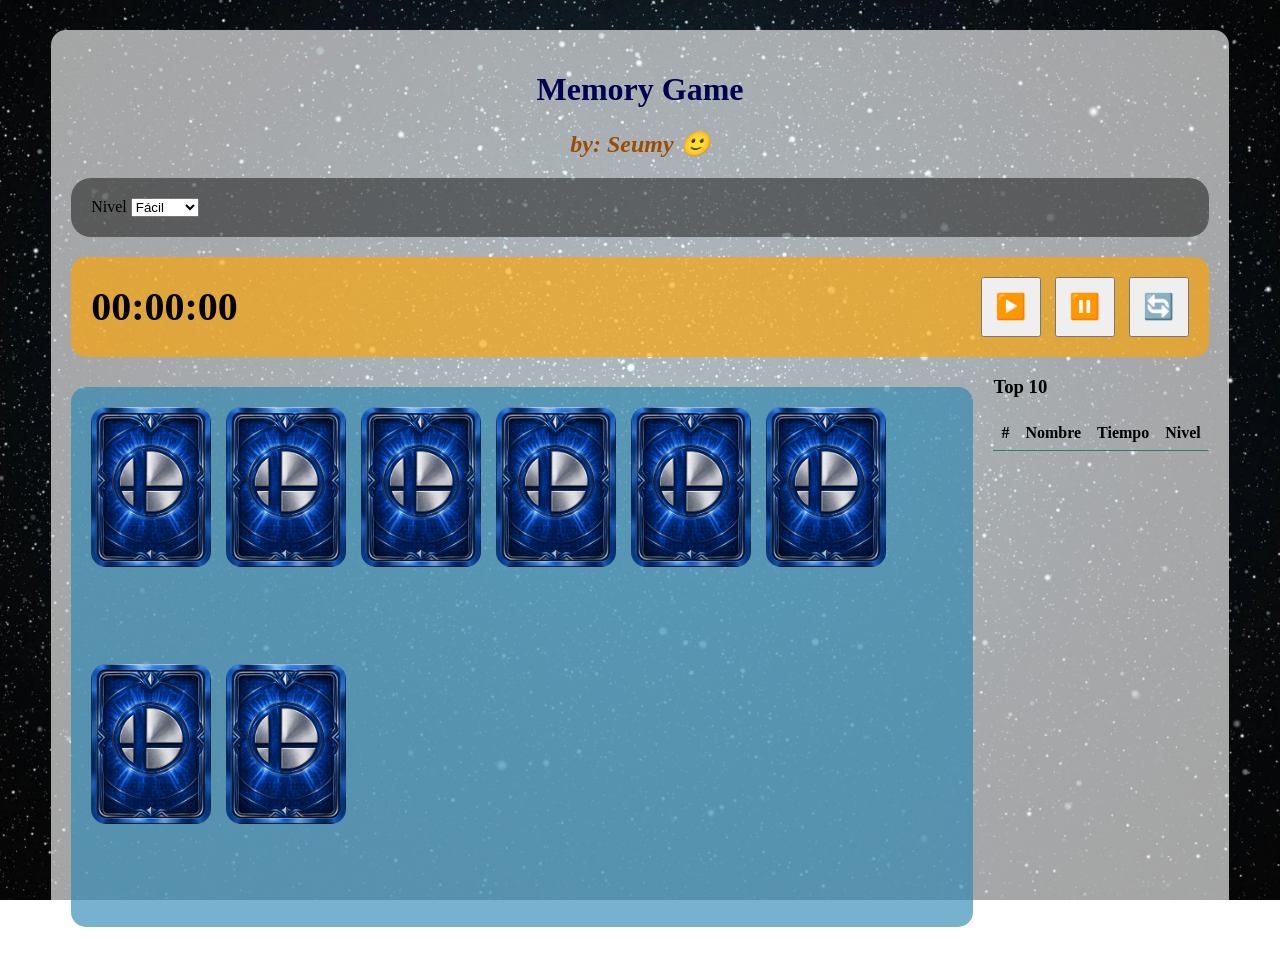
==== Proyecto Mafe/idex.html @ db528a18 "cambio1.0" ====
<!DOCTYPE html> 
<html lang="es">
    <head>
        <meta charset="UTF-8">
        <meta name="viewport" content="width=device-width, initial-scale=1.0">
        <title>Memory Game</title>
        <link rel="stylesheet" href="./assets/css/styles.css">
        <link rel="stylesheet" href="assets/css/components.css">            
    </head>

    <body>
        <div class="contenido">                       
             <main>
                <h1 class="Titulo">Memory Game</h1>
                <h2 class="Subtitulo">by: Seumy 🙂</h2> 

                <section class="info">                  
                    <div class="nivel">
                        <label>Nivel</label>
                        <select id="niveles">
                            <optionvalue="">Selecciona un nivel</option>
                            <option value="4">Fácil</option>
                            <option value="6">Medio</option>
                            <option value="8">Difícil</option>
                            <option value="10">Experto</option>
                        </select>
                    </div>
                </section>
                
                <section class="cronometro">
                    <span id="tiempo">00:00</span>
                    <div class="botones">
                        <button id="iniciar">▶️</button>
                        <button id="pausar">⏸️</button>
                        <button id="reiniciar">🔄</button>
                    </div>
                </section> 

                <section class="panel">
                     <section class="tablero">

                     </section>

                     <aside class="ranking">
                        <h3>Top 10</h3>
                        <table>
                            <thead>
                                <tr>
                                    <th>#</th>
                                    <th>Nombre</th>
                                    <th>Tiempo</th>
                                    <th>Nivel</th>
                                </tr>
                            </thead>
                            <tbody id="ranking-body">
                            <!-- Aquí se llenará dinámicamente con JavaScript -->
                            </tbody>
                        </table>
                    </aside>
                </section>                               
            </main> 
        </div>

        <script type="module" src="./assets/js/app.js" ></script>
       
    </body>
</html>
---- Proyecto Mafe/assets/css/styles.css ----
body{    
    background-image: url('../images/Fondo.webp');
    background-size: cover;
    background-position: center;
    background-repeat: no-repeat;
    background-attachment: fixed;    
}

.Titulo {
    text-align: center;
    color: rgb(1, 2, 82);
    font-weight: bold;       
}

.Subtitulo {
    text-align: center;
    color: rgb(155, 76, 2);
    font-weight: bold;
    font-style: italic;    
}
 
.contenido {
    width: 90%;
    max-width: 1200px;
    margin: 30px auto;

    background-color: rgba(255, 255, 255, 0.637);
    border-radius: 15px;
    padding: 20px;    
}

.nivel {
    background: rgba(0, 0, 0, 0.459);
    padding: 20px;
    border-radius: 20px;
}

.niveles {
    padding: 8px;
    font-style: 18px;    
}

.panel {
    display: flex;
    gap: 20px;    
}

.tablero {
    flex: 3;
    min-height: 500px;
    background: rgba(43, 135, 177, 0.644);
    border-radius: 15px;
    padding: 20px;
}

.raking {
    flex: 1;
    background: cielblue;
    border-radius: 15px;
    padding: 15px;
}

table {
    width: 100%;
    border-collapse: collapse;
}

th, td {
    padding: 8px;
    text-align: center;
    border-bottom: 1px solid rgba(4, 110, 93, 0.74);
}

.cronometro {
    margin-top: 20px;
    background: rgba(255, 166, 0, 0.644);
    border-radius: 15px;
    padding: 20px;
    display: flex;
    justify-content: space-between;
    align-items: center;
}

#tiempo {
    font-size: 40px;
    font-weight: bold;
}

.botones button {
    width: 60px;
    height: 60px;
    font-size: 25px;
    margin-left: 10px;
    cursor: pointer;
}
---- Proyecto Mafe/assets/css/components.css ----
.tablero {
  width: 100%;
  margin-top: 30px;
  text-align: center;
  display: flex;
  gap: 15px;
  flex-wrap: wrap;
}

.tablero img {
  width: 120px;
  height: 160px;
  border-radius: 15px;
  cursor: pointer;
}

.card {
  width: 100px;
  height: 120px;
  border-radius: 15px;
  overflow: hidden;
  cursor: pointer;
}  

.card img {
  width: 100%;
  height: 100%;
  object-fit: cover;
}
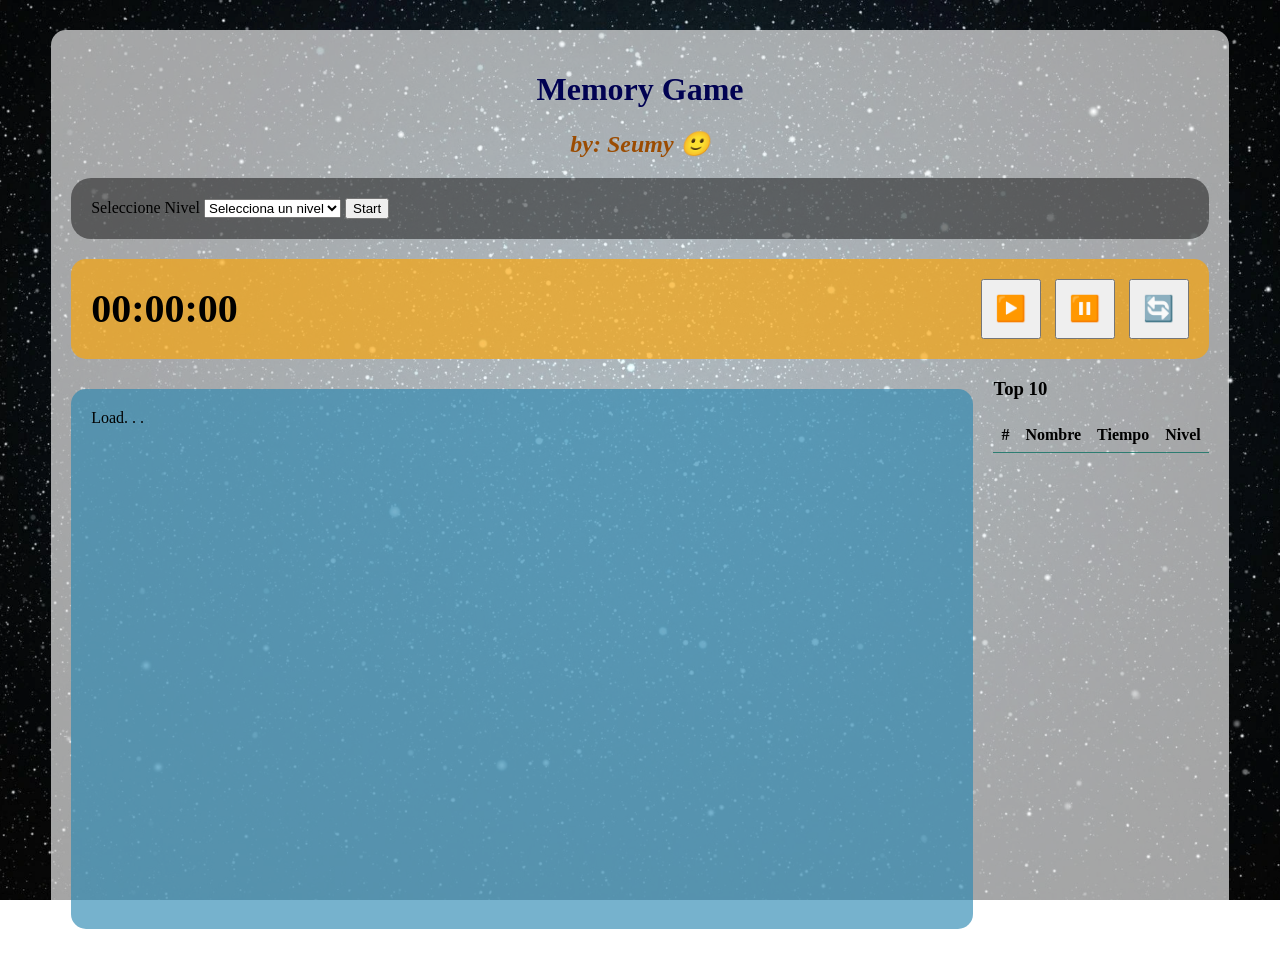
==== commit 6efa6fcf: "Probando2.0" ====
--- a/Proyecto Mafe/idex.html
+++ b/Proyecto Mafe/idex.html
@@ -14,16 +14,19 @@
                 <h1 class="Titulo">Memory Game</h1>
                 <h2 class="Subtitulo">by: Seumy 🙂</h2> 
 
-                <section class="info">                  
+                <section class="controles">                  
                     <div class="nivel">
-                        <label>Nivel</label>
-                        <select id="niveles">
-                            <optionvalue="">Selecciona un nivel</option>
+                        <label for="levelGame">Seleccione Nivel</label>
+                        <select name="" id="levelGame">
+                            <option value="" disabled selected >Selecciona un nivel</option>
                             <option value="4">Fácil</option>
                             <option value="6">Medio</option>
                             <option value="8">Difícil</option>
                             <option value="10">Experto</option>
                         </select>
+                        
+                        <button class="btn-start" id="btn-start" onclick="startGame() "> Start</button>
+                        
                     </div>
                 </section>
                 
@@ -38,6 +41,11 @@
 
                 <section class="panel">
                      <section class="tablero">
+
+                        <div class= "grid-cards" id="grid-cards">
+                            <label class="viewLoad">Load. . .</label>
+                            
+                        </div>
 
                      </section>
 
--- a/Proyecto Mafe/assets/css/styles.css
+++ b/Proyecto Mafe/assets/css/styles.css
@@ -33,11 +33,6 @@
     background: rgba(0, 0, 0, 0.459);
     padding: 20px;
     border-radius: 20px;
-}
-
-.niveles {
-    padding: 8px;
-    font-style: 18px;    
 }
 
 .panel {
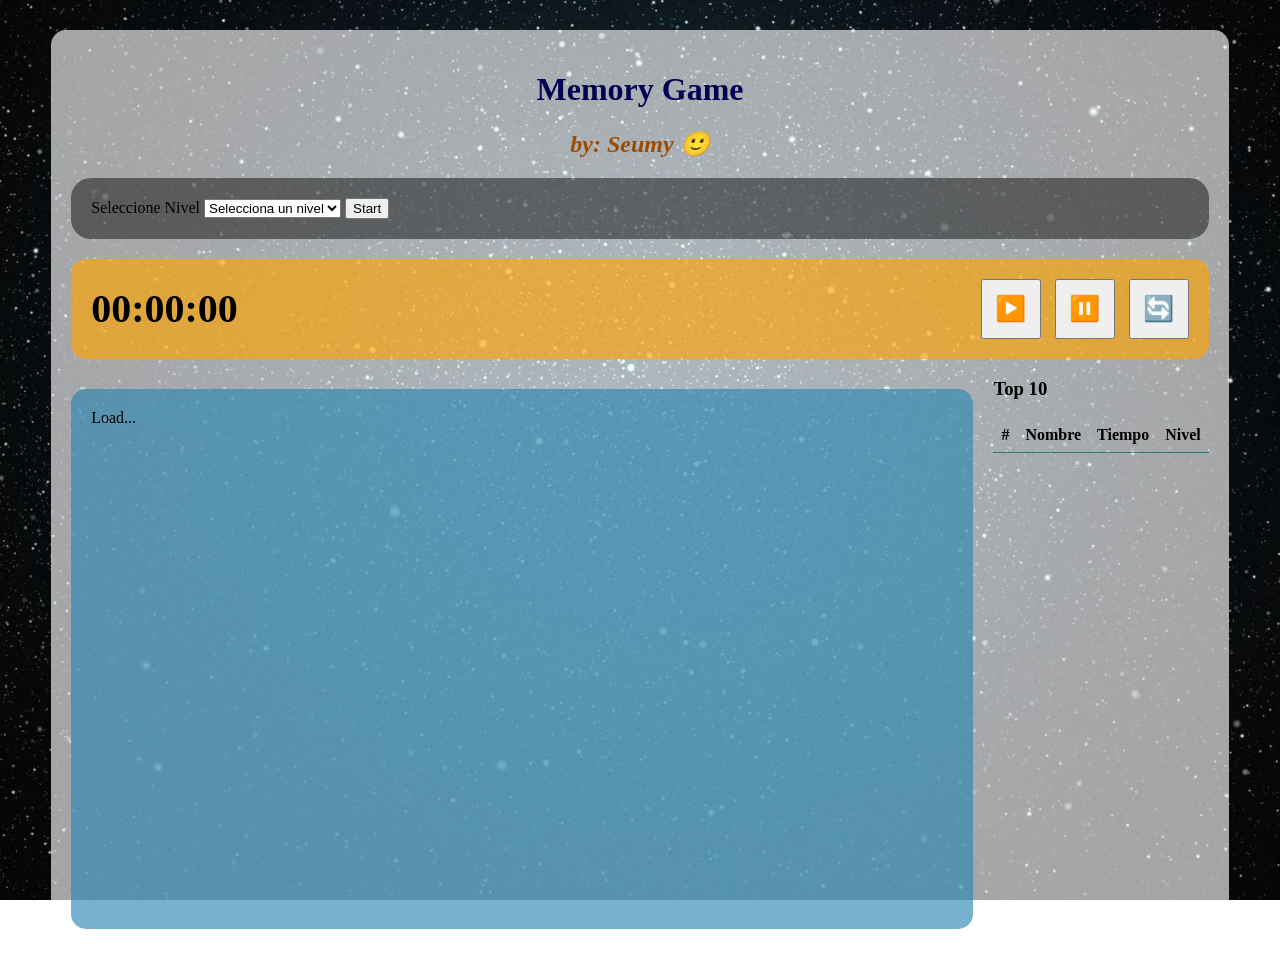
==== commit f695bb19: "cambio3.0" ====
--- a/Proyecto Mafe/idex.html
+++ b/Proyecto Mafe/idex.html
@@ -14,10 +14,11 @@
                 <h1 class="Titulo">Memory Game</h1>
                 <h2 class="Subtitulo">by: Seumy 🙂</h2> 
 
-                <section class="controles">                  
+                <main class="controles">                  
                     <div class="nivel">
+
                         <label for="levelGame">Seleccione Nivel</label>
-                        <select name="" id="levelGame">
+                        <select id="levelGame">
                             <option value="" disabled selected >Selecciona un nivel</option>
                             <option value="4">Fácil</option>
                             <option value="6">Medio</option>
@@ -25,10 +26,10 @@
                             <option value="10">Experto</option>
                         </select>
                         
-                        <button class="btn-start" id="btn-start" onclick="startGame() "> Start</button>
+                        <button class="btn-start" id="btn-start"> Start</button>
                         
                     </div>
-                </section>
+                </main>
                 
                 <section class="cronometro">
                     <span id="tiempo">00:00</span>
@@ -40,13 +41,8 @@
                 </section> 
 
                 <section class="panel">
-                     <section class="tablero">
-
-                        <div class= "grid-cards" id="grid-cards">
-                            <label class="viewLoad">Load. . .</label>
-                            
-                        </div>
-
+                     <section class="tablero" id="tablero">
+                        <label>Load...</label>
                      </section>
 
                      <aside class="ranking">
@@ -69,7 +65,7 @@
             </main> 
         </div>
 
-        <script type="module" src="./assets/js/app.js" ></script>
+        <script src="./assets/js/app.js" ></script>
        
     </body>
 </html>
